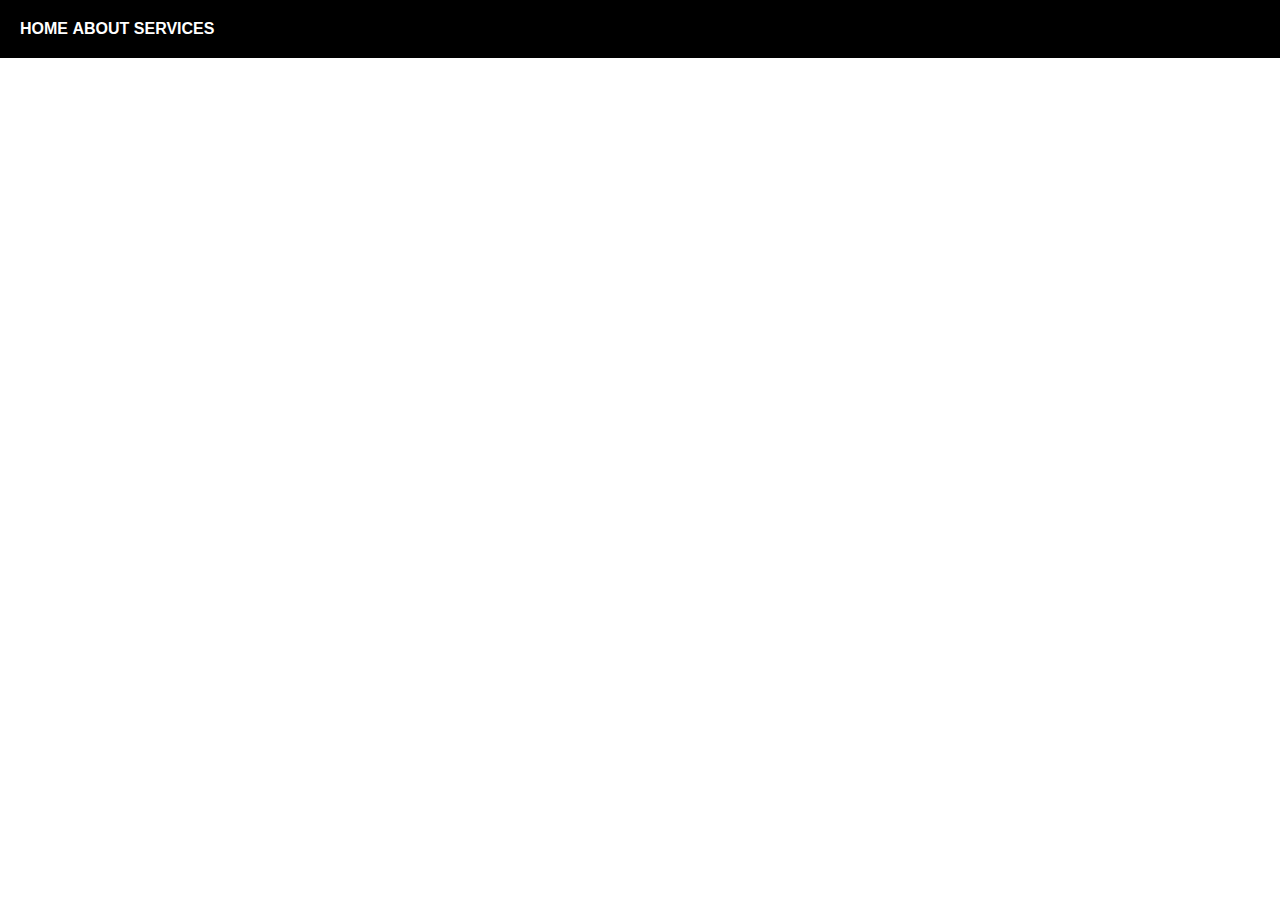
==== examination/index.html @ 09a8d7d7 "The CSS branch has been uploaded" ====
<!DOCTYPE html>
<html>
<head>
    <meta charset="UTF-8">
    <meta name="viewport" content="width=device-width, initial-scale=1.0">
    <!-- <title>Document</title> -->

    <!-- local stylesheet link -->
    <link rel="stylesheet" href="style.css" />
    
</head>
<body>
    <div class="main-container">
        <!-- navbar section -->
        <ul class="nav">
            <li><a href="&" class="nav-link">HOME</a></li>
            <li><a href="&" class="nav-link">ABOUT</a></li>
            <li><a href="&" class="nav-link">SERVICES</a></li>
        </ul>
   
</body>
</html>
---- examination/style.css ----
* {
    font-family: Arial, Helvetica, sans-serif;
    margin: 0;

}

.main-container {
    display: inline;
    flex-direction: row;
    align-self: start;
}
/* navbar design */
.nav {
    width: 100%;
    position: fixed;
    background-color: black;
    padding: 20px;
}

li{
    list-style-type: none;
    display: inline;

}

.nav-link {
    font-size: 16px;
    color: white;
    font-weight: bold;
    text-decoration: none;
}
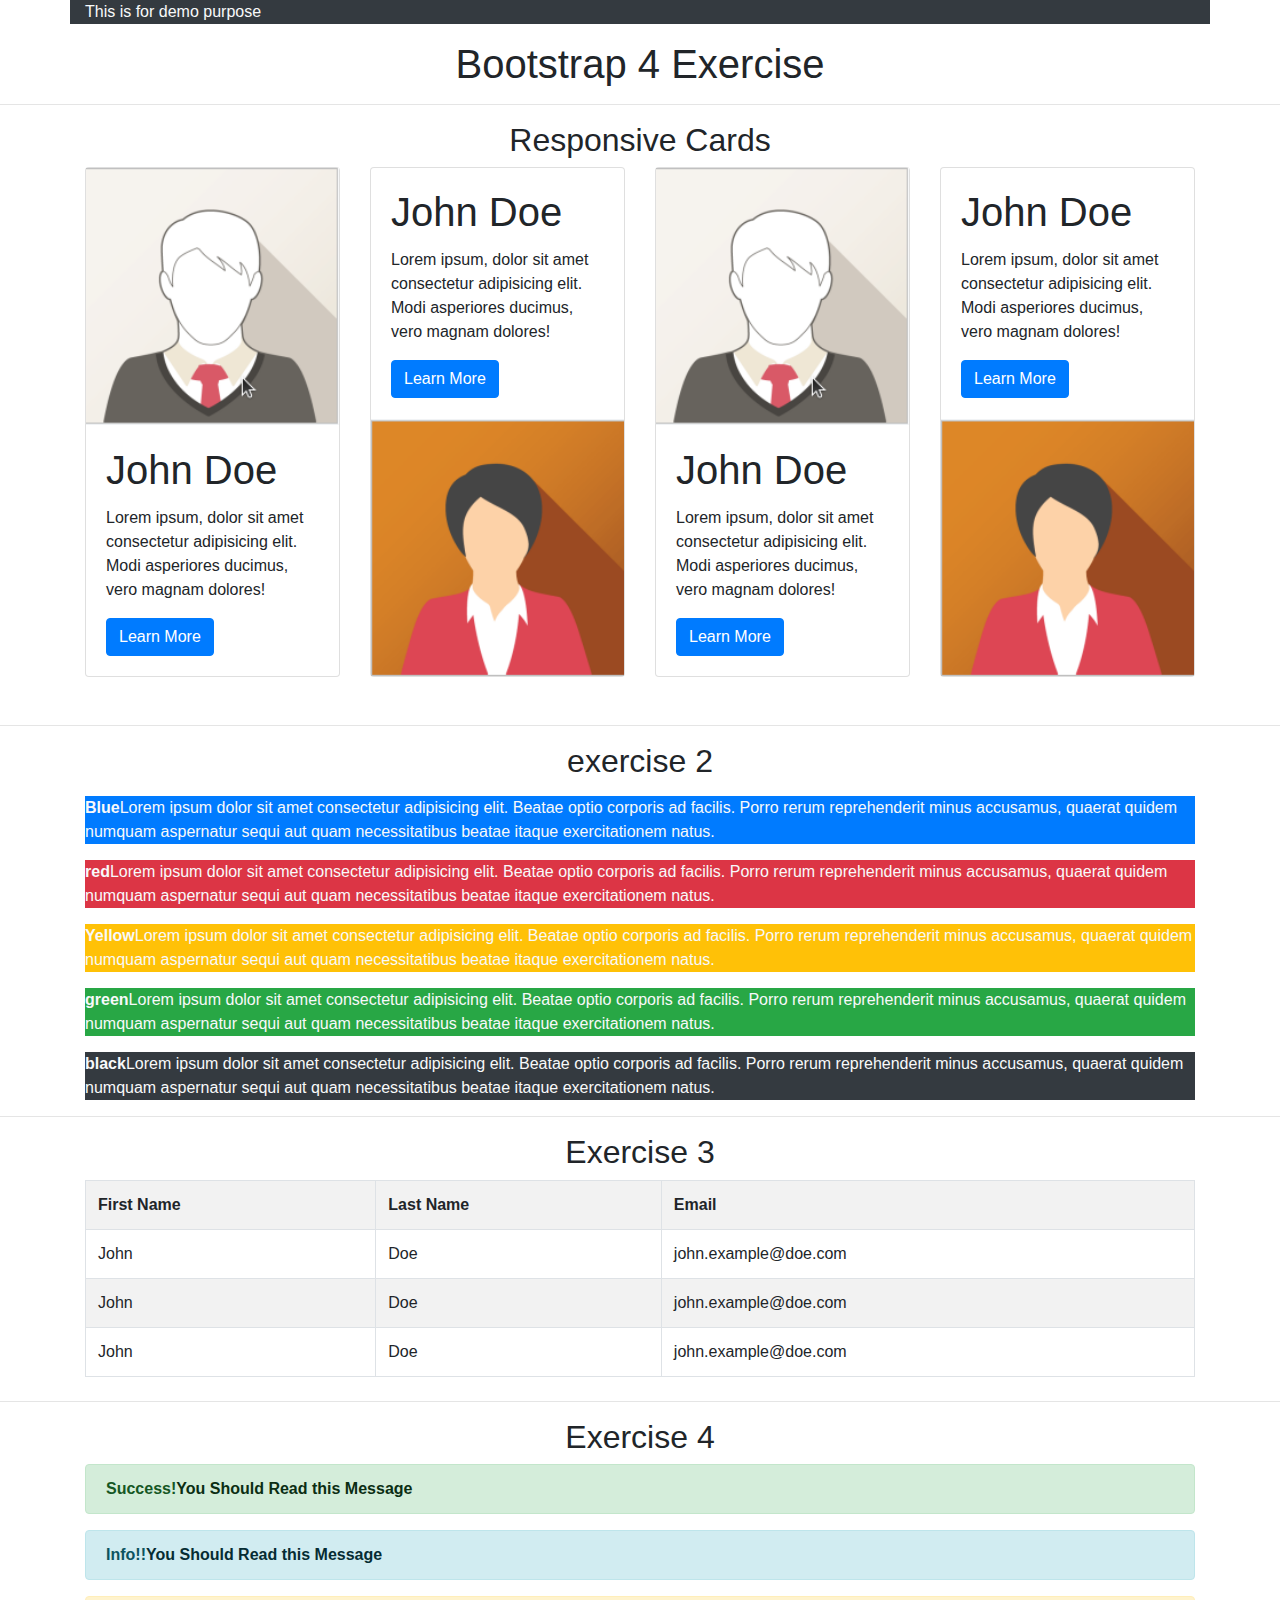
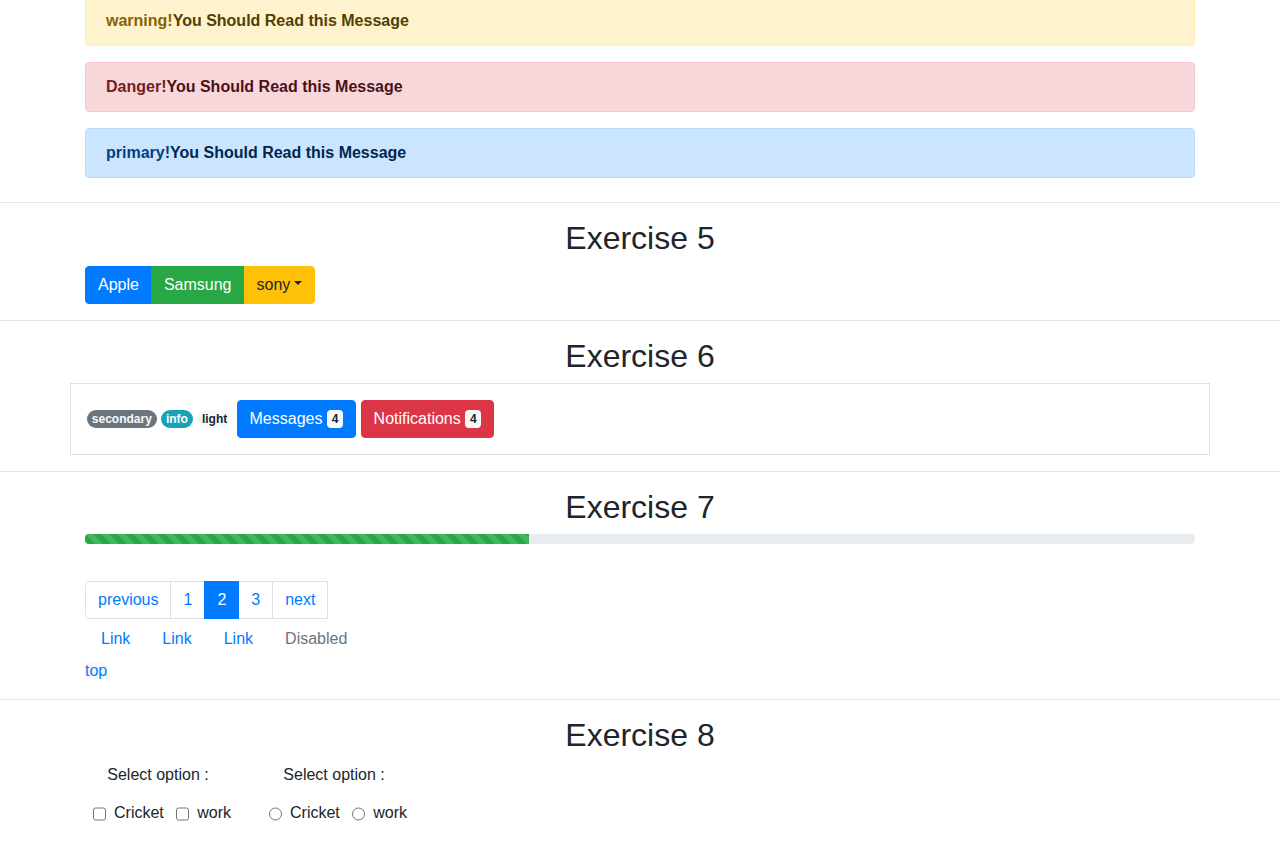
==== commit e0edd8a3: "[add] examination code added" ====
--- a/examination/index.html
+++ b/examination/index.html
@@ -1,23 +1,240 @@
 <!DOCTYPE html>
-<html>
+<html lang="en">
+
 <head>
     <meta charset="UTF-8">
     <meta name="viewport" content="width=device-width, initial-scale=1.0">
-    <!-- <title>Document</title> -->
-
-    <!-- local stylesheet link -->
-    <link rel="stylesheet" href="style.css" />
+    <title>BS4</title>
+    <!-- bootstrap style link -->
+    <link rel="stylesheet" href="bootstrap-4.6.2-dist/css/bootstrap.min.css" />
+</head>
+
+<body>
+    <div class="container mb-2 bg-dark">
+        <p class="text-light">This is for demo purpose</p>
+    </div>
+
+    <h1 class="text-center">Bootstrap 4 Exercise</h1>
+    <hr>
+
+    <h2 class="text-center">Responsive Cards</h2>
+    <div id="cardDemo" class="container mb-5">
+        <div class="row">
+            <div class="col-auto col-sm-12 col-md-6 col-lg-3">
+                <div class="card">
+                    <div class="card-img-top">
+                        <img src="male.png" alt="..." class="w-100">
+                    </div>
+                    <div class="card-body">
+                        <h1 class="card-title">John Doe</h1>
+                        <p class="card-text">Lorem ipsum, dolor sit amet consectetur adipisicing elit. Modi asperiores
+                            ducimus, vero magnam dolores!</p>
+                        <a class="btn btn-primary">Learn More</a>
+                    </div>
+
+                </div>
+            </div>
+            <div class="col-auto col-sm-12 col-md-6 col-lg-3">
+                <div class="card">
+
+                    <div class="card-body">
+                        <h1 class="card-title">John Doe</h1>
+                        <p class="card-text">Lorem ipsum, dolor sit amet consectetur adipisicing elit. Modi asperiores
+                            ducimus, vero magnam dolores!</p>
+                        <a class="btn btn-primary">Learn More</a>
+                    </div>
+                    <div class="card-img-bottom">
+                        <img src="female.png" alt="..." class="w-100">
+                    </div>
+                </div>
+            </div>
+            <div class="col-auto col-sm-12 col-md-6 col-lg-3">
+                <div class="card">
+                    <div class="card-img-top">
+                        <img src="male.png" alt="..." class="w-100">
+                    </div>
+                    <div class="card-body">
+                        <h1 class="card-title">John Doe</h1>
+                        <p class="card-text">Lorem ipsum, dolor sit amet consectetur adipisicing elit. Modi asperiores
+                            ducimus, vero magnam dolores!</p>
+                        <a class="btn btn-primary">Learn More</a>
+                    </div>
+
+                </div>
+            </div>
+            <div class="col-auto col-sm-12 col-md-6 col-lg-3">
+                <div class="card">
+
+                    <div class="card-body">
+                        <h1 class="card-title">John Doe</h1>
+                        <p class="card-text">Lorem ipsum, dolor sit amet consectetur adipisicing elit. Modi asperiores
+                            ducimus, vero magnam dolores!</p>
+                        <a class="btn btn-primary">Learn More</a>
+                    </div>
+                    <div class="card-img-bottom">
+                        <img src="female.png" alt="..." class="w-100">
+                    </div>
+                </div>
+            </div>
+        </div>
+    </div>
+
+    <hr>
+    <h2 class="text-center mb-3">exercise 2</h2>
+    <div class="container">
+        <p class="text-light bg-primary"><b>Blue</b>Lorem ipsum dolor sit amet consectetur adipisicing elit. Beatae
+            optio corporis ad facilis. Porro rerum reprehenderit minus accusamus, quaerat quidem numquam aspernatur
+            sequi aut quam necessitatibus beatae itaque exercitationem natus.</p>
+        <p class="text-light bg-danger"><b>red</b>Lorem ipsum dolor sit amet consectetur adipisicing elit. Beatae optio
+            corporis ad facilis. Porro rerum reprehenderit minus accusamus, quaerat quidem numquam aspernatur sequi aut
+            quam necessitatibus beatae itaque exercitationem natus.</p>
+        <p class="text-light bg-warning"><b>Yellow</b>Lorem ipsum dolor sit amet consectetur adipisicing elit. Beatae
+            optio corporis ad facilis. Porro rerum reprehenderit minus accusamus, quaerat quidem numquam aspernatur
+            sequi aut quam necessitatibus beatae itaque exercitationem natus.</p>
+        <p class="text-light bg-success"><b>green</b>Lorem ipsum dolor sit amet consectetur adipisicing elit. Beatae
+            optio corporis ad facilis. Porro rerum reprehenderit minus accusamus, quaerat quidem numquam aspernatur
+            sequi aut quam necessitatibus beatae itaque exercitationem natus.</p>
+        <p class="text-light bg-dark"><b>black</b>Lorem ipsum dolor sit amet consectetur adipisicing elit. Beatae optio
+            corporis ad facilis. Porro rerum reprehenderit minus accusamus, quaerat quidem numquam aspernatur sequi aut
+            quam necessitatibus beatae itaque exercitationem natus.</p>
+    </div>
+
+    <hr>
+    <h2 class="text-center">Exercise 3</h2>
+    <div class="container mb-4">
+        <table class="table table-bordered table-striped">
+            <tr>
+                <th>First Name</th>
+                <th>Last Name</th>
+                <th>Email</th>
+            </tr>
+            <tr>
+                <td>John</td>
+                <td>Doe</td>
+                <td>john.example@doe.com</td>
+            </tr>
+            <tr>
+                <td>John</td>
+                <td>Doe</td>
+                <td>john.example@doe.com</td>
+            </tr>
+            <tr>
+                <td>John</td>
+                <td>Doe</td>
+                <td>john.example@doe.com</td>
+            </tr>
+        </table>
+    </div>
+    <hr>
+
+    <h2 class="text-center">Exercise 4</h2>
+    <div class="container mb-4">
+        <div class="alert alert-success">
+            <b>Success!</b><a href="#" class="alert-link">You Should Read this Message</a>
+        </div>
+        <div class="alert alert-info">
+            <b>Info!!</b><a href="#" class="alert-link">You Should Read this Message</a>
+        </div>
+        <div class="alert alert-warning">
+            <b>warning!</b><a href="#" class="alert-link">You Should Read this Message</a>
+        </div>
+        <div class="alert alert-danger">
+            <b>Danger!</b><a href="#" class="alert-link">You Should Read this Message</a>
+        </div>
+        <div class="alert alert-primary">
+            <b>primary!</b><a href="#" class="alert-link">You Should Read this Message</a>
+        </div>
+    </div>
+
+    <hr>
+    <h2 class="text-center">Exercise 5</h2>
+    <!-- the properties are not known yet We'll do it at the end WARNING : REMAINING THIS -->
+    <div class="container">
+        <div class="btn-group">
+            <button class="btn btn-primary">Apple</button>
+            <button class="btn btn-success">Samsung</button>
+            <div class="btn-group">
+                <button class="btn btn-warning dropdown-toggle">sony</button>
+                <div class="dropdown-menu" data-toggle="dropdown">
+                        <div class="dropdown-item">itm1</div>
+                        <div class="dropdown-item">itm2</div>
+
+                </div>
+            </div>
+        </div>
+    </div>
+
+    <hr>
+    <h2 class="text-center">Exercise 6</h2>
+    <div class="container border border-2 p-3">
+        <div class="badge text-light  badge-secondary rounded-pill">secondary</div>
+        <div class="badge    badge-info rounded-pill">info</div>
+        <div class="badge badge-light rounded-pill">light</div>
+
+        <div class="btn btn-primary">Messages <span class="badge badge-light">4</span></div>
+        <div class="btn btn-danger">Notifications <span class="badge badge-light">4</span></div>
+    </div>
+
+    <hr>
+    <h2 class="text-center">Exercise 7</h2>
+    <div class="container">
+        <div class="progress" style="height: 10px;">
+            <div class="progress-bar bg-success progress-bar-striped" style="width: 40%;"></div>
+        </div>
+        <div class="spinner bg-primary spinner-grow">
+        </div>
+
+        <div class="pagination">
+            <div class="page-item"><a class="page-link active">previous</a></div>
+            <div class="page-link">1</div>
+            <div class="page-item active"><a class="page-link">2</a></div>
+            <div class="page-link">3</div>
+            <div class="page-link">next</div>
+        </div>
+
+        <ul class="nav">
+            <li><a class="nav-link" href="#">Link</a></li>
+            <li><a class="nav-link" href="#">Link</a></li>
+            <li><a class="nav-link" href="#">Link</a></li>
+            <li><a class="nav-link disabled" href="#">Disabled</a></li>
+        </ul>
+        <a class="bg-light" data-toggle="tooltip" title="Hooray!">top</a>
+    </div>
+
+    <hr>
+    <h2 class="text-center">Exercise 8</h2>
+    <div class="container">
+        <form class="form form-inline">
+            <div class="row">
+                <div class="col-auto"><label for="chb" id="checked" class="form-label">Select option :</label>
+                    <input class="form-control m-2" id="chb" name="checked" type="checkbox" />Cricket
+                    <input class="form-control m-2" id="chb" name="checked" type="checkbox" />work
+                </div>
+                <div class="col"><label for="rbn" id="radio" class="form-label">Select option :</label>
+                    <input class="form-control m-2" id="rbn" name="radio" type="radio" />Cricket
+                    <input class="form-control m-2" id="rbn" name="radio" type="radio" />work
+                </div>
+            </div>
+        </form>
+        <div class="modal">
+            <!-- it is confusing to remember the modal structure as modal has ->modal dialog|modal content|modal footer etc -->
+        </div>
+    </div>
+
+
     
-</head>
-<body>
-    <div class="main-container">
-        <!-- navbar section -->
-        <ul class="nav">
-            <li><a href="&" class="nav-link">HOME</a></li>
-            <li><a href="&" class="nav-link">ABOUT</a></li>
-            <li><a href="&" class="nav-link">SERVICES</a></li>
-        </ul>
-   
+    <script>
+        $(document).ready(function () {
+            $('[data-toggle="tooltip"]').tooltip();
+        });
+    </script>
+     <!-- Bootstrap script link -->
+     <script src="bootstrap-4.6.2-dist/js/bootstrap.bundle.min.js"></script>
+      <!-- poppoer.js link -->
+    <script src="popper.js"></script>
+
+    <!-- JQuery link -->
+    <script src="code.jquery.com_jquery-3.7.0.min.js"></script>
 </body>
-</html>
-
+
+</html>